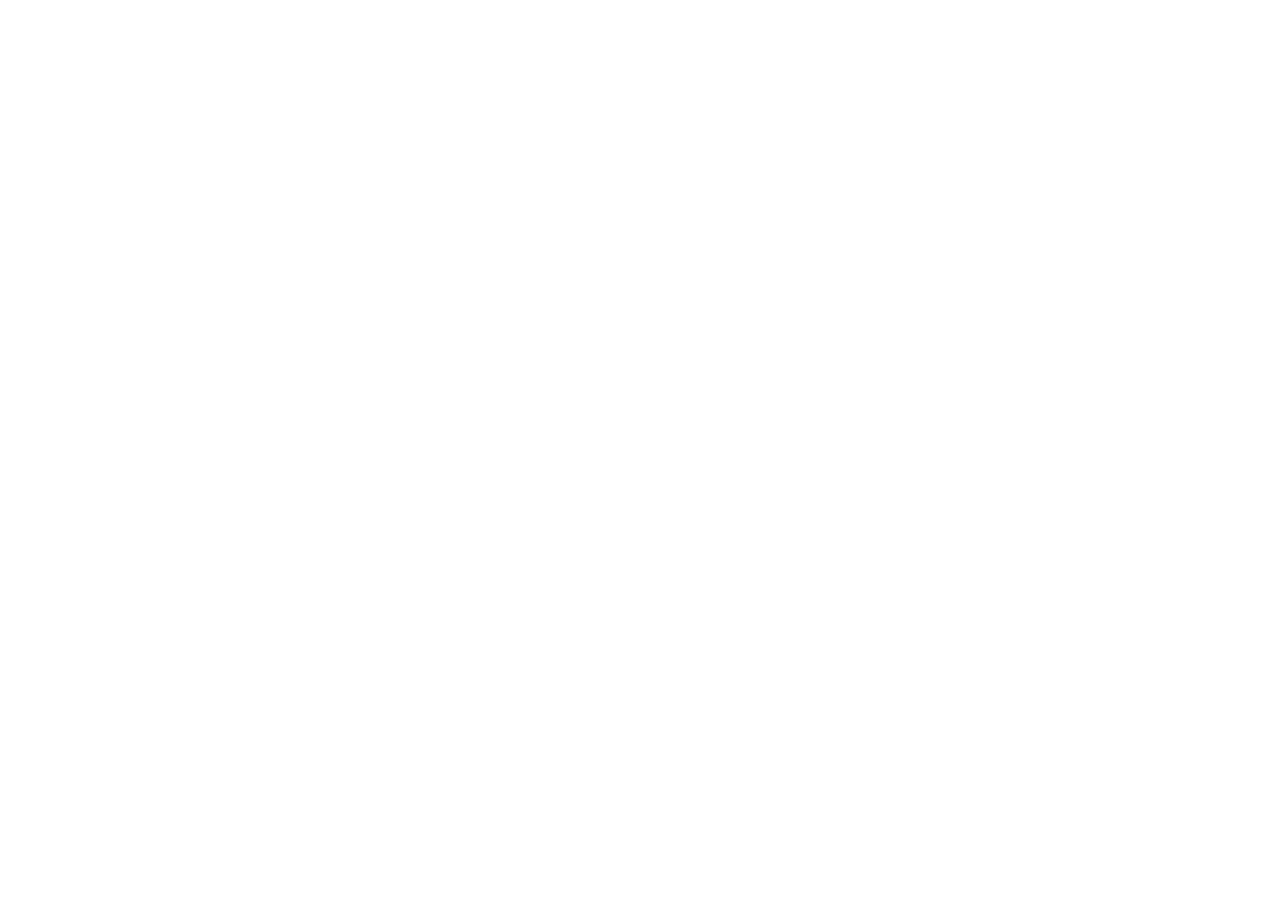
==== index.html @ c230e407 "Creando el proyecto FJSALGADO" ====
<!DOCTYPE html>
<html lang="en">
<head>
    <meta charset="UTF-8">
    <meta http-equiv="X-UA-Compatible" content="IE=edge">
    <meta name="viewport" content="width=device-width, initial-scale=1.0">
    <title>FJSALGADO</title>
    <link rel="stylesheet" href = "css/normalize.css">
    <link href="https://fonts.googleapis.com/css2?family=Staatliches&display=swap" rel="stylesheet">
    <link rel="stylesheet" href = "css/style.css">

</head>
<body>
    
</body>
</html>
---- css/style.css ----
:root{
    --primario: #9C27B0;
    --primarioOscuro: #8911DB;
    --secundario: #FFCE00;
    --secundarioOscuro: rgb(233, 287, 2);
    --blanco: #fff;
    --negro: #000;

    --fuentePrincipal: 'Staatliches', cursive;
}
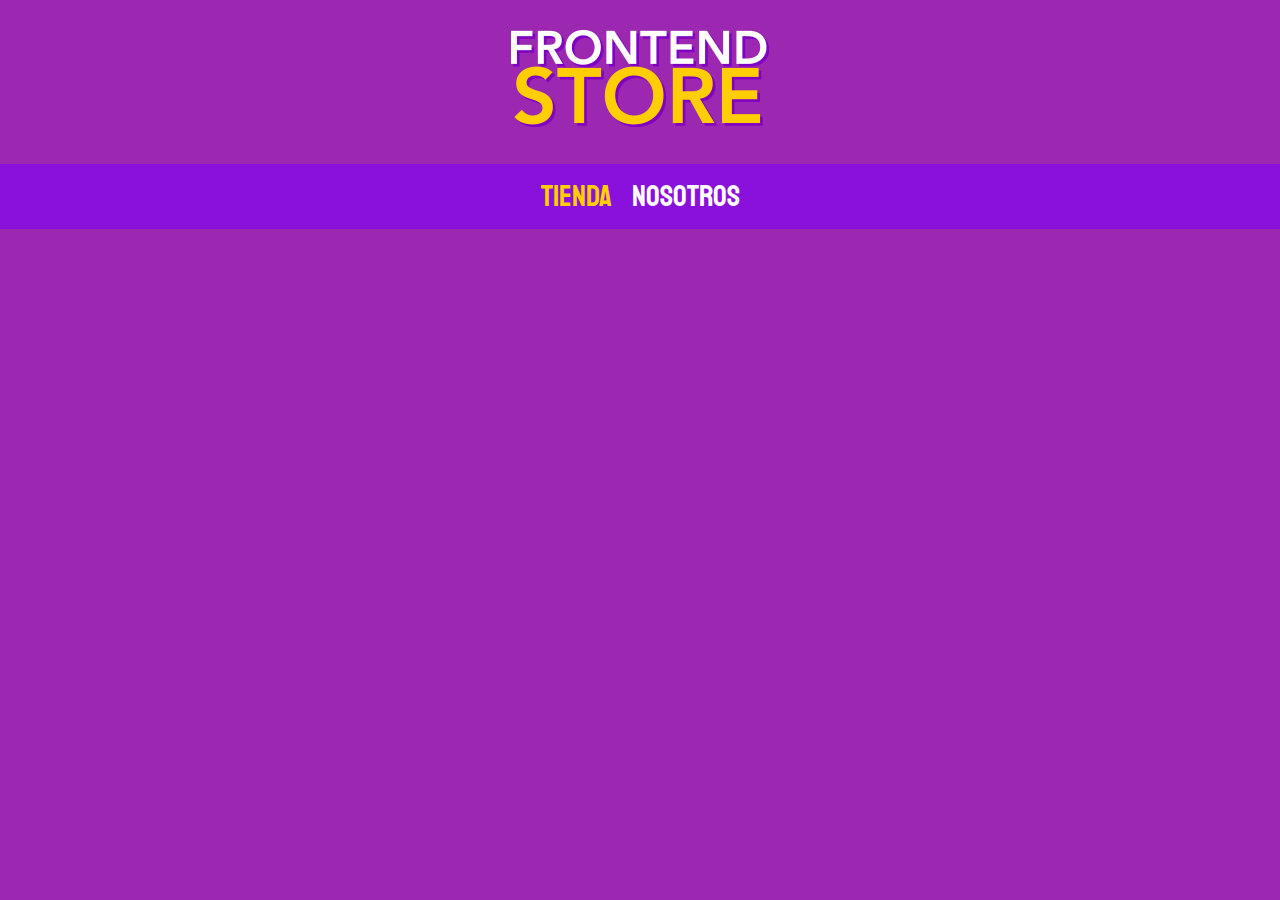
==== commit c4a0ef0a: "creando el cuerpo en index y style" ====
--- a/index.html
+++ b/index.html
@@ -11,6 +11,17 @@
 
 </head>
 <body>
-    
+        <header class="header">
+            <a href="index.html">
+                <img class="header__logo" src="img/logo.png" alt="Logotipo">
+            </a>
+        </header>
+            <nav class="navegacion">
+                <a class= "navegacion__enlace navegacion__enlace--activo" href="#">Tienda</a>
+                <a class= "navegacion__enlace" href="#">Nosotros</a>
+
+            </nav>
+            
+        
 </body>
 </html>--- a/css/style.css
+++ b/css/style.css
@@ -9,3 +9,88 @@
     --fuentePrincipal: 'Staatliches', cursive;
 }
 
+/* apply a natural box layout model to all elements, but allowing components to change */
+html {
+    box-sizing: border-box;
+    font-size: 62.5%;
+  }
+
+*, *:before, *:after {
+    box-sizing: inherit;
+  }
+
+  /** Globales**/
+body{
+    background-color: var(--primario);
+    font-size: 1.6rem;
+    line-height: 1.5;
+}
+
+p{
+    font-size: 1.8rem;
+    font-family: Arial, Helvetica, sans-serif;
+    color: var(--blanco);
+}
+
+a{
+    text-decoration: none;
+    
+}
+
+img{
+    max-width: 100%;
+}
+
+.contenedor{
+    max-width: 120rem;
+    margin: 0 auto;
+}
+
+h1,h2,h3{
+    text-align: center;
+    color: var(--secundario);
+    font-family: var(--fuentePrincipal);
+}
+
+h1{
+    font-size: 4rem;
+}
+
+h2{
+    font-size: 3.2rem;
+}
+
+h3{
+    font-size: 2.4rem;
+}
+
+/** Header **/
+.header{
+    display: flex;
+    justify-content: center;
+}
+
+.header__logo{
+    margin: 3rem 0;
+}
+/** Navegacion **/
+
+.navegacion{
+    background-color: var(--primarioOscuro);
+    padding: 1rem 0;
+    display: flex;
+    justify-content: center;
+    gap: 2rem;
+}
+
+.navegacion__enlace{
+    font-family: var(--fuentePrincipal);
+    color: var(--blanco);
+    font-size: 3rem;
+
+}
+
+.navegacion__enlace--activo,
+.navegacion__enlace:hover{
+    color: var(--secundario);
+}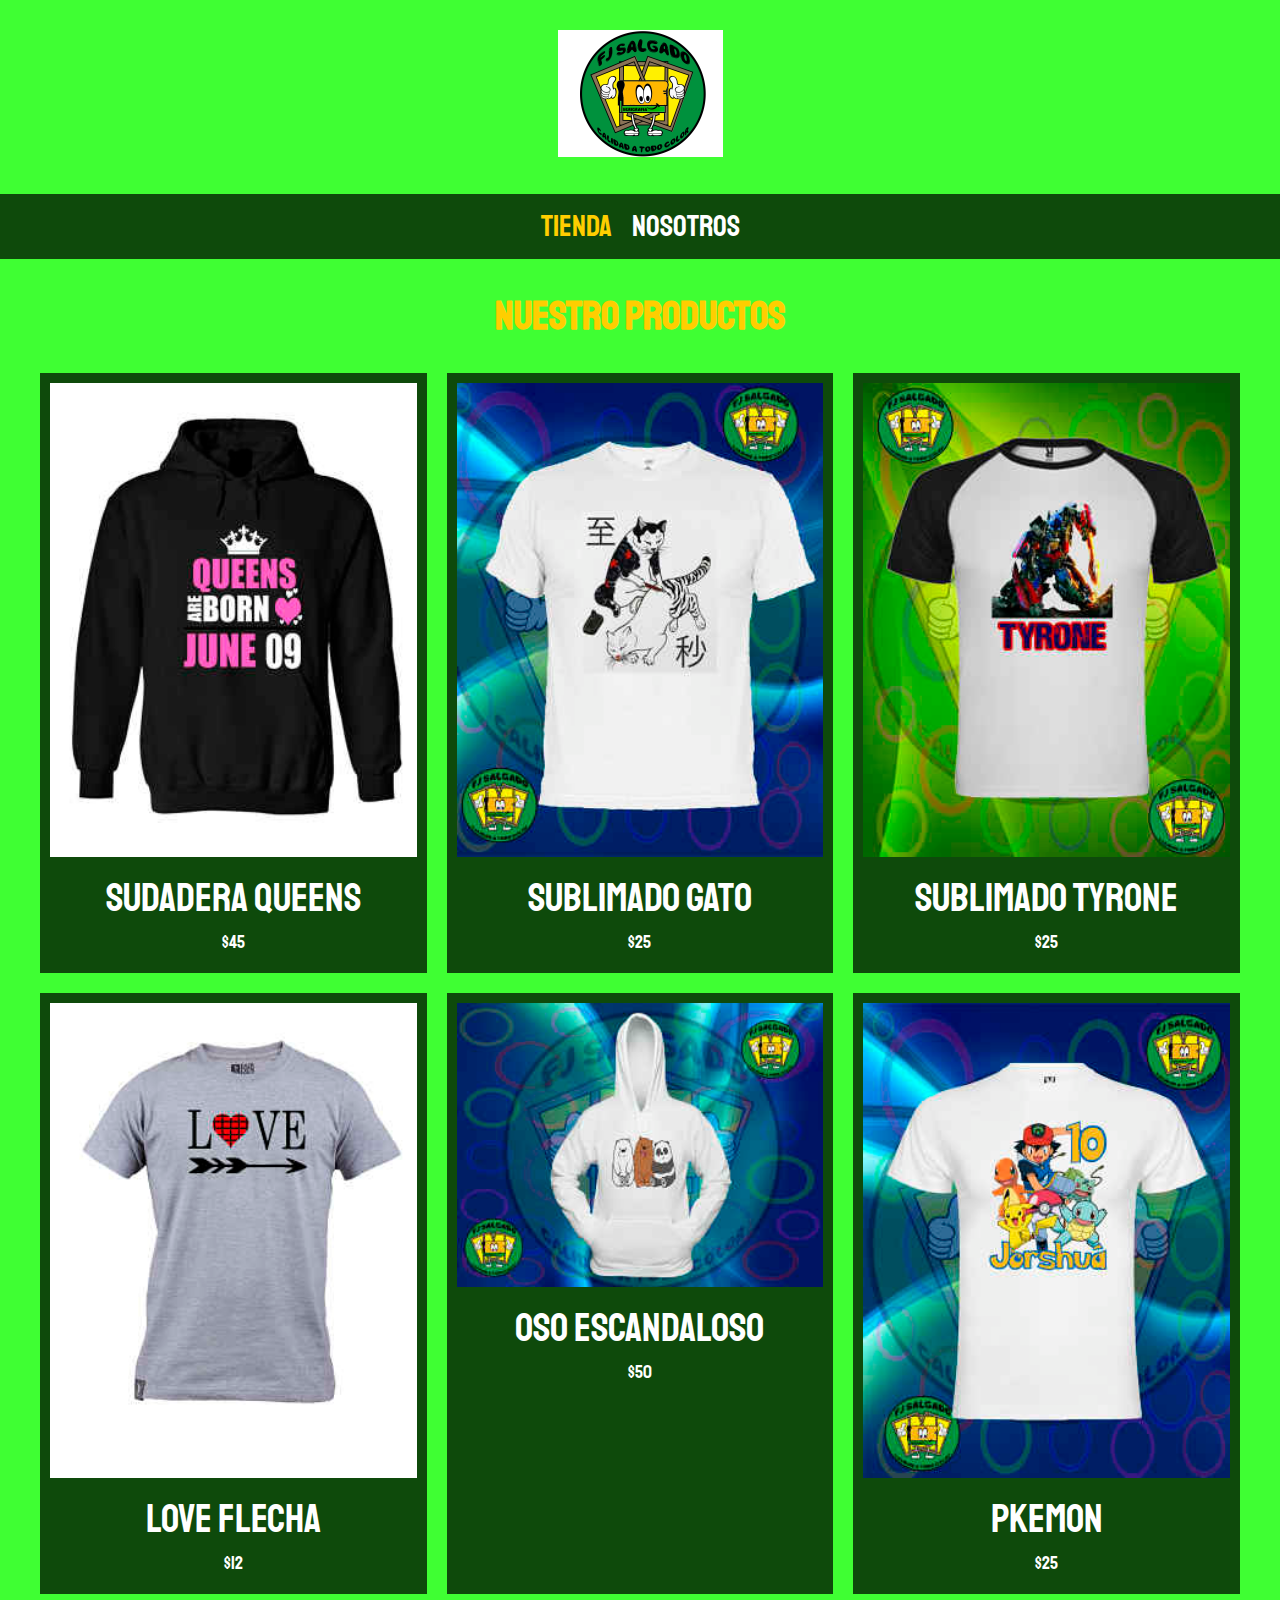
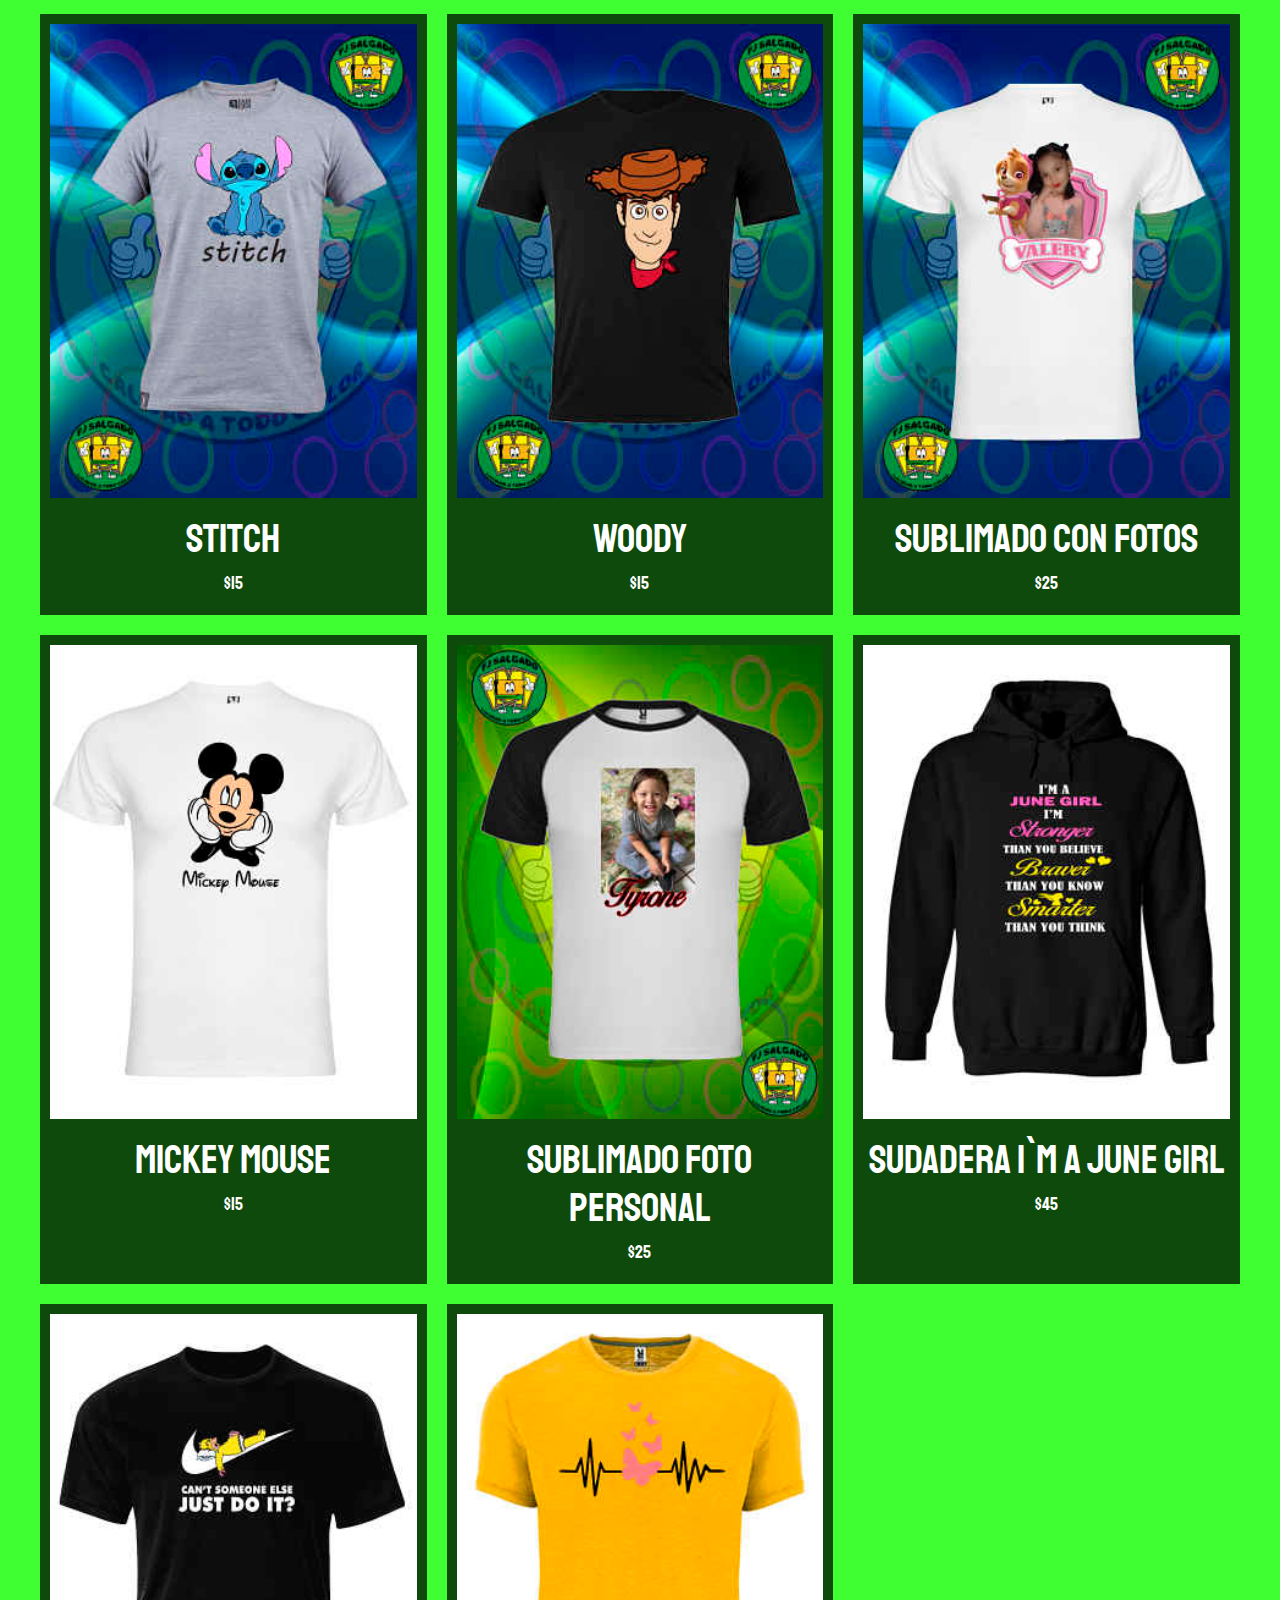
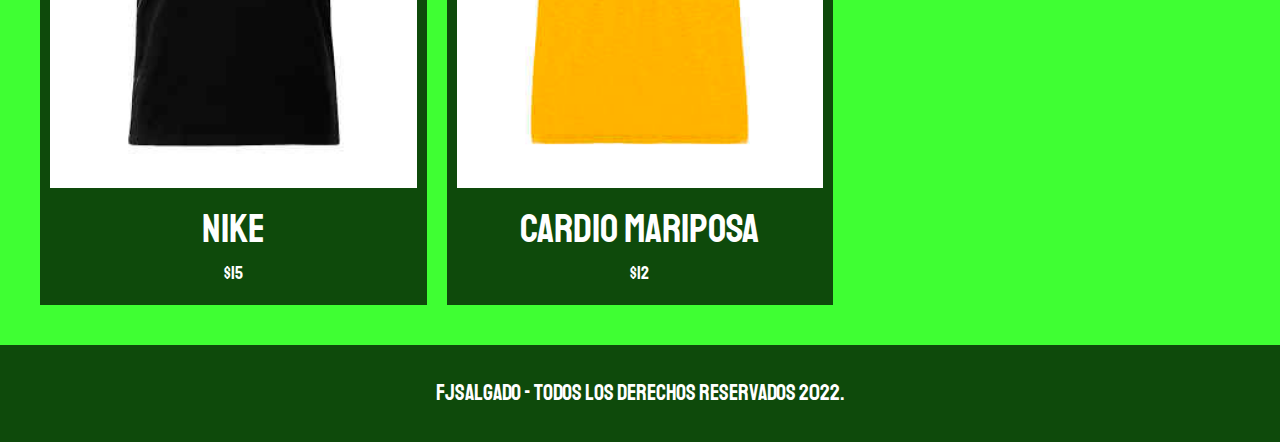
==== commit ce8a4499: "agregaron las imagenes de camisa y se modifico el style y index" ====
--- a/index.html
+++ b/index.html
@@ -17,11 +17,151 @@
             </a>
         </header>
             <nav class="navegacion">
-                <a class= "navegacion__enlace navegacion__enlace--activo" href="#">Tienda</a>
-                <a class= "navegacion__enlace" href="#">Nosotros</a>
+                <a class= "navegacion__enlace navegacion__enlace--activo" href="index.html">Tienda</a>
+                <a class= "navegacion__enlace" href="nosotros.html">Nosotros</a>
 
             </nav>
-            
+
+            <main class="contenedor">
+                <h1>Nuestro Productos</h1>
+
+                <div class="grid"> 
+                    <div class = "producto"> 
+                        <a href="producto.html"> 
+                            <img class = "producto__imagen" src="img/1.jpg" alt="imagen camisa">
+                            <div class = "producto__informacion">
+                                <p class = "producto__nombre">Sudadera Queens</p>
+                                <p class= "producto__precio">$45</p>
+                            </div>
+                        </a>    
+                    </div> <!-- Aqui termina el Divproducto-->
+                    <div class = "producto"> 
+                        <a href="producto.html"> 
+                            <img class = "producto__imagen" src="img/2.jpg" alt="imagen camisa">
+                            <div class = "producto__informacion">
+                                <p class = "producto__nombre">Sublimado Gato</p>
+                                <p class= "producto__precio">$25</p>
+                            </div>
+                        </a>    
+                    </div> <!-- Aqui termina el Divproducto-->
+                    <div class = "producto"> 
+                        <a href="producto.html"> 
+                            <img class = "producto__imagen" src="img/3.jpg" alt="imagen camisa">
+                            <div class = "producto__informacion">
+                                <p class = "producto__nombre">Sublimado Tyrone</p>
+                                <p class= "producto__precio">$25</p>
+                            </div>
+                        </a>    
+                    </div> <!-- Aqui termina el Divproducto-->
+                    <div class = "producto"> 
+                        <a href="producto.html"> 
+                            <img class = "producto__imagen" src="img/4.jpg" alt="imagen camisa">
+                            <div class = "producto__informacion">
+                                <p class = "producto__nombre">Love Flecha</p>
+                                <p class= "producto__precio">$12</p>
+                            </div>
+                        </a>    
+                    </div> <!-- Aqui termina el Divproducto-->
+                    <div class = "producto"> 
+                        <a href="producto.html"> 
+                            <img class = "producto__imagen" src="img/5.jpg" alt="imagen camisa">
+                            <div class = "producto__informacion">
+                                <p class = "producto__nombre">Oso Escandaloso</p>
+                                <p class= "producto__precio">$50</p>
+                            </div>
+                        </a>    
+                    </div> <!-- Aqui termina el Divproducto-->
+                    <div class = "producto"> 
+                        <a href="producto.html"> 
+                            <img class = "producto__imagen" src="img/6.jpg" alt="imagen camisa">
+                            <div class = "producto__informacion">
+                                <p class = "producto__nombre">Pkemon</p>
+                                <p class= "producto__precio">$25</p>
+                            </div>
+                        </a>    
+                    </div> <!-- Aqui termina el Divproducto-->
+                    <div class = "producto"> 
+                        <a href="producto.html"> 
+                            <img class = "producto__imagen" src="img/7.jpg" alt="imagen camisa">
+                            <div class = "producto__informacion">
+                                <p class = "producto__nombre">Stitch</p>
+                                <p class= "producto__precio">$15</p>
+                            </div>
+                        </a>    
+                    </div> <!-- Aqui termina el Divproducto-->
+                    <div class = "producto"> 
+                        <a href="producto.html"> 
+                            <img class = "producto__imagen" src="img/8.jpg" alt="imagen camisa">
+                            <div class = "producto__informacion">
+                                <p class = "producto__nombre">Woody</p>
+                                <p class= "producto__precio">$15</p>
+                            </div>
+                        </a>    
+                    </div> <!-- Aqui termina el Divproducto-->
+                    <div class = "producto"> 
+                        <a href="producto.html"> 
+                            <img class = "producto__imagen" src="img/9.jpg" alt="imagen camisa">
+                            <div class = "producto__informacion">
+                                <p class = "producto__nombre">sublimado con fotos</p>
+                                <p class= "producto__precio">$25</p>
+                            </div>
+                        </a>    
+                    </div> <!-- Aqui termina el Divproducto-->
+                    <div class = "producto"> 
+                        <a href="producto.html"> 
+                            <img class = "producto__imagen" src="img/10.jpg" alt="imagen camisa">
+                            <div class = "producto__informacion">
+                                <p class = "producto__nombre">Mickey Mouse </p>
+                                <p class= "producto__precio">$15</p>
+                            </div>
+                        </a>    
+                    </div> <!-- Aqui termina el Divproducto-->
+                    <div class = "producto"> 
+                        <a href="producto.html"> 
+                            <img class = "producto__imagen" src="img/11.jpg" alt="imagen camisa">
+                            <div class = "producto__informacion">
+                                <p class = "producto__nombre">Sublimado foto personal</p>
+                                <p class= "producto__precio">$25</p>
+                            </div>
+                        </a>    
+                    </div> <!-- Aqui termina el Divproducto-->
+                    <div class = "producto"> 
+                        <a href="producto.html"> 
+                            <img class = "producto__imagen" src="img/12.jpg" alt="imagen camisa">
+                            <div class = "producto__informacion">
+                                <p class = "producto__nombre">Sudadera I`m A June Girl</p>
+                                <p class= "producto__precio">$45</p>
+                            </div>
+                        </a>    
+                    </div> <!-- Aqui termina el Divproducto-->
+                    <div class = "producto"> 
+                        <a href="producto.html"> 
+                            <img class = "producto__imagen" src="img/13.jpg" alt="imagen camisa">
+                            <div class = "producto__informacion">
+                                <p class = "producto__nombre">Nike</p>
+                                <p class= "producto__precio">$15</p>
+                            </div>
+                        </a>    
+                    </div> <!-- Aqui termina el Divproducto-->
+                    <div class = "producto"> 
+                        <a href="producto.html"> 
+                            <img class = "producto__imagen" src="img/14.jpg" alt="imagen camisa">
+                            <div class = "producto__informacion">
+                                <p class = "producto__nombre">Cardio Mariposa</p>
+                                <p class= "producto__precio">$12</p>
+                            </div>
+                        </a>    
+                    </div> <!-- Aqui termina el Divproducto-->
+                    
+                    <div class = "grafico grafico--camisas"></div>
+                    <div class = "grafico grafico--node"></div>
+
+                </div> 
+            </main>
+
+            <footer class="footer">
+              <p class="footer__texto">FJSALGADO - Todos Los Derechos Reservados 2022.</p>  
+            </footer>            
         
 </body>
 </html>--- a/css/style.css
+++ b/css/style.css
@@ -1,6 +1,6 @@
 :root{
-    --primario: #9C27B0;
-    --primarioOscuro: #8911DB;
+    --primario: #3FFF33;
+    --primarioOscuro: #0E4A0B;
     --secundario: #FFCE00;
     --secundarioOscuro: rgb(233, 287, 2);
     --blanco: #fff;
@@ -73,6 +73,18 @@
 .header__logo{
     margin: 3rem 0;
 }
+/** Footer**/
+.footer{
+    background-color:var(--primarioOscuro);
+    padding: 1rem 0;
+    margin-top:2rem;
+
+}
+.footer__texto{
+    font-family: var(--fuentePrincipal);
+    text-align: center;
+    font-size: 2.2rem;
+}
 /** Navegacion **/
 
 .navegacion{
@@ -93,4 +105,46 @@
 .navegacion__enlace--activo,
 .navegacion__enlace:hover{
     color: var(--secundario);
+}
+
+/**Grid **/
+.grid{
+    display: grid;
+    grid-template-columns: repeat(2, 1fr);
+    gap: 2rem;
+}
+@media (min-width: 768px){
+    .grid{
+        grid-template-columns: repeat(3, 1fr);
+    }
+}
+
+/** Producto **/
+.producto{
+    background-color: var(--primarioOscuro);
+    padding: 1rem;
+}
+
+.producto__imagen{
+    width: 100%;
+
+}
+
+.producto__nombre{
+
+    font-size: 4rem;
+}
+
+.producto__Precio{
+    font-size: 2.8rem;
+    color: var(--secundario);
+
+}
+
+.producto__nombre,
+.producto__precio{
+    font-family: var(--fuentePrincipal);
+    margin: 1rem 0;
+    text-align: center;
+    line-height: 1.2;
 }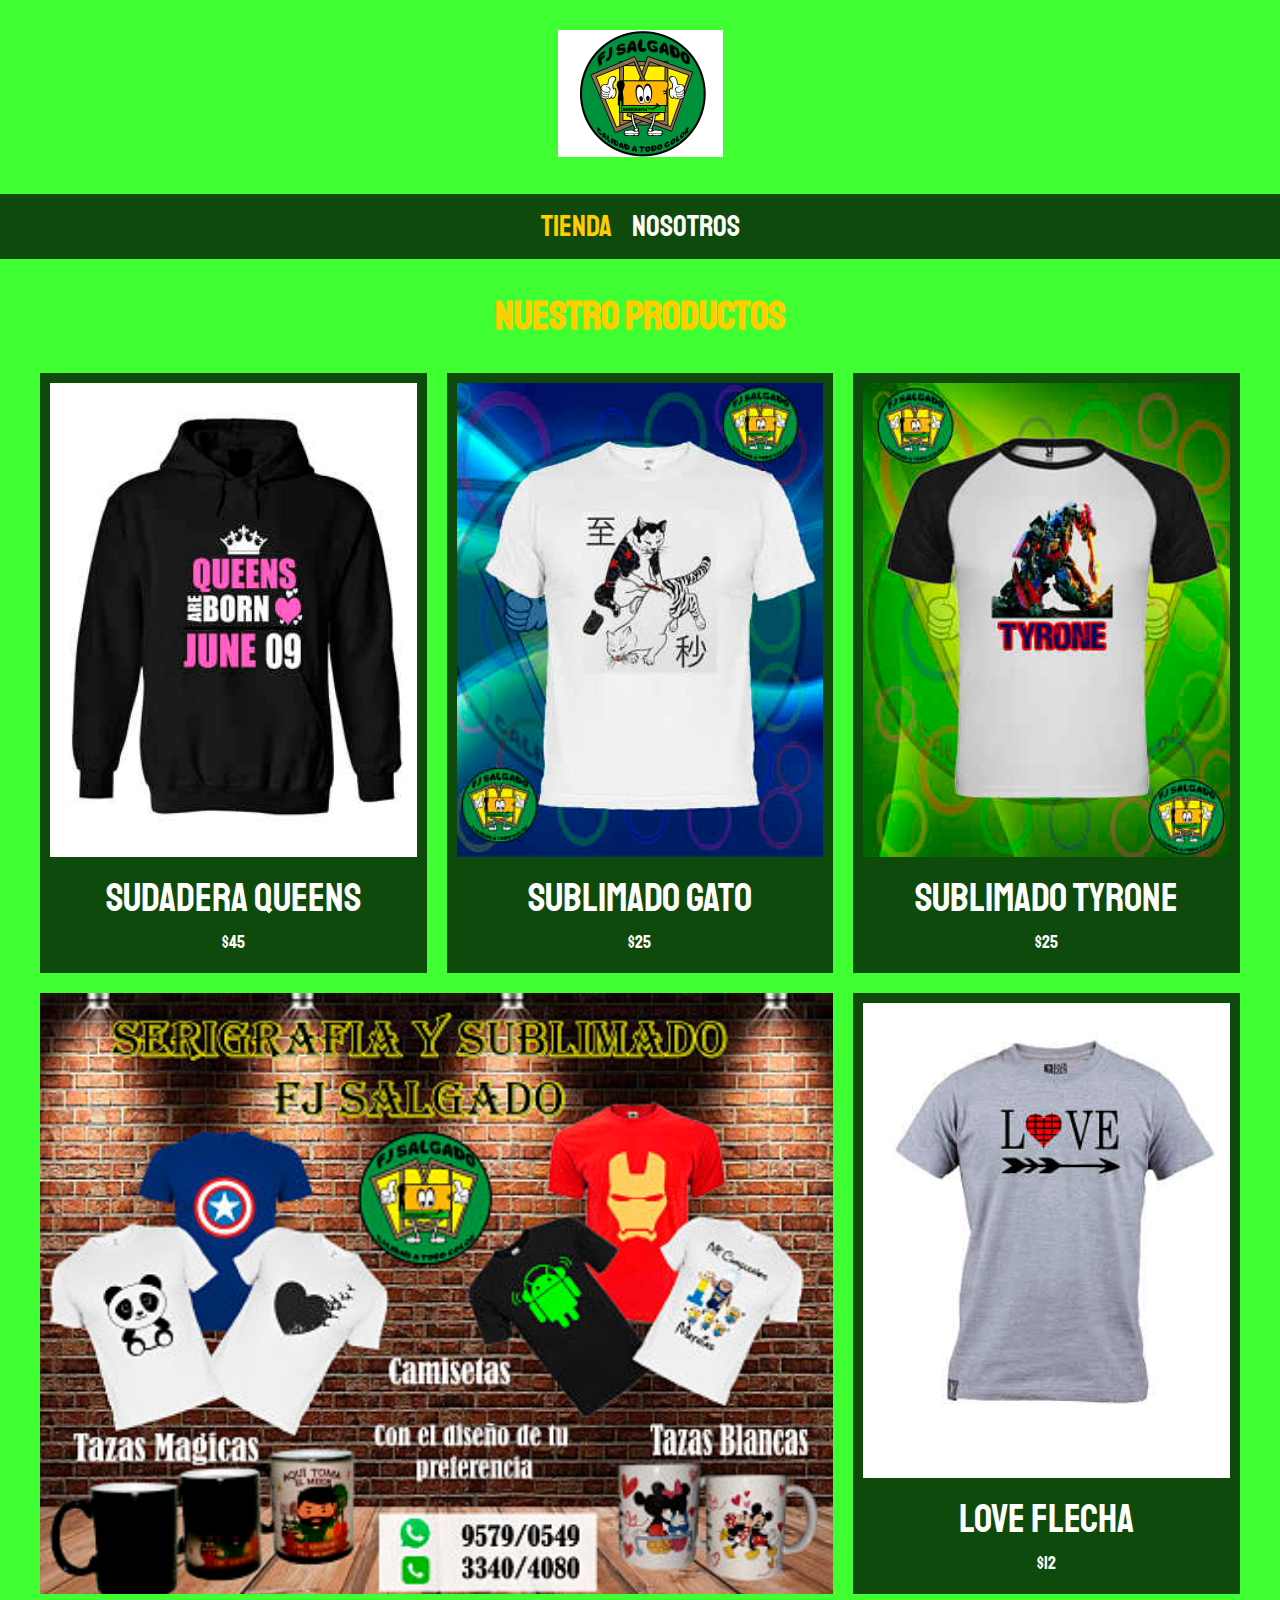
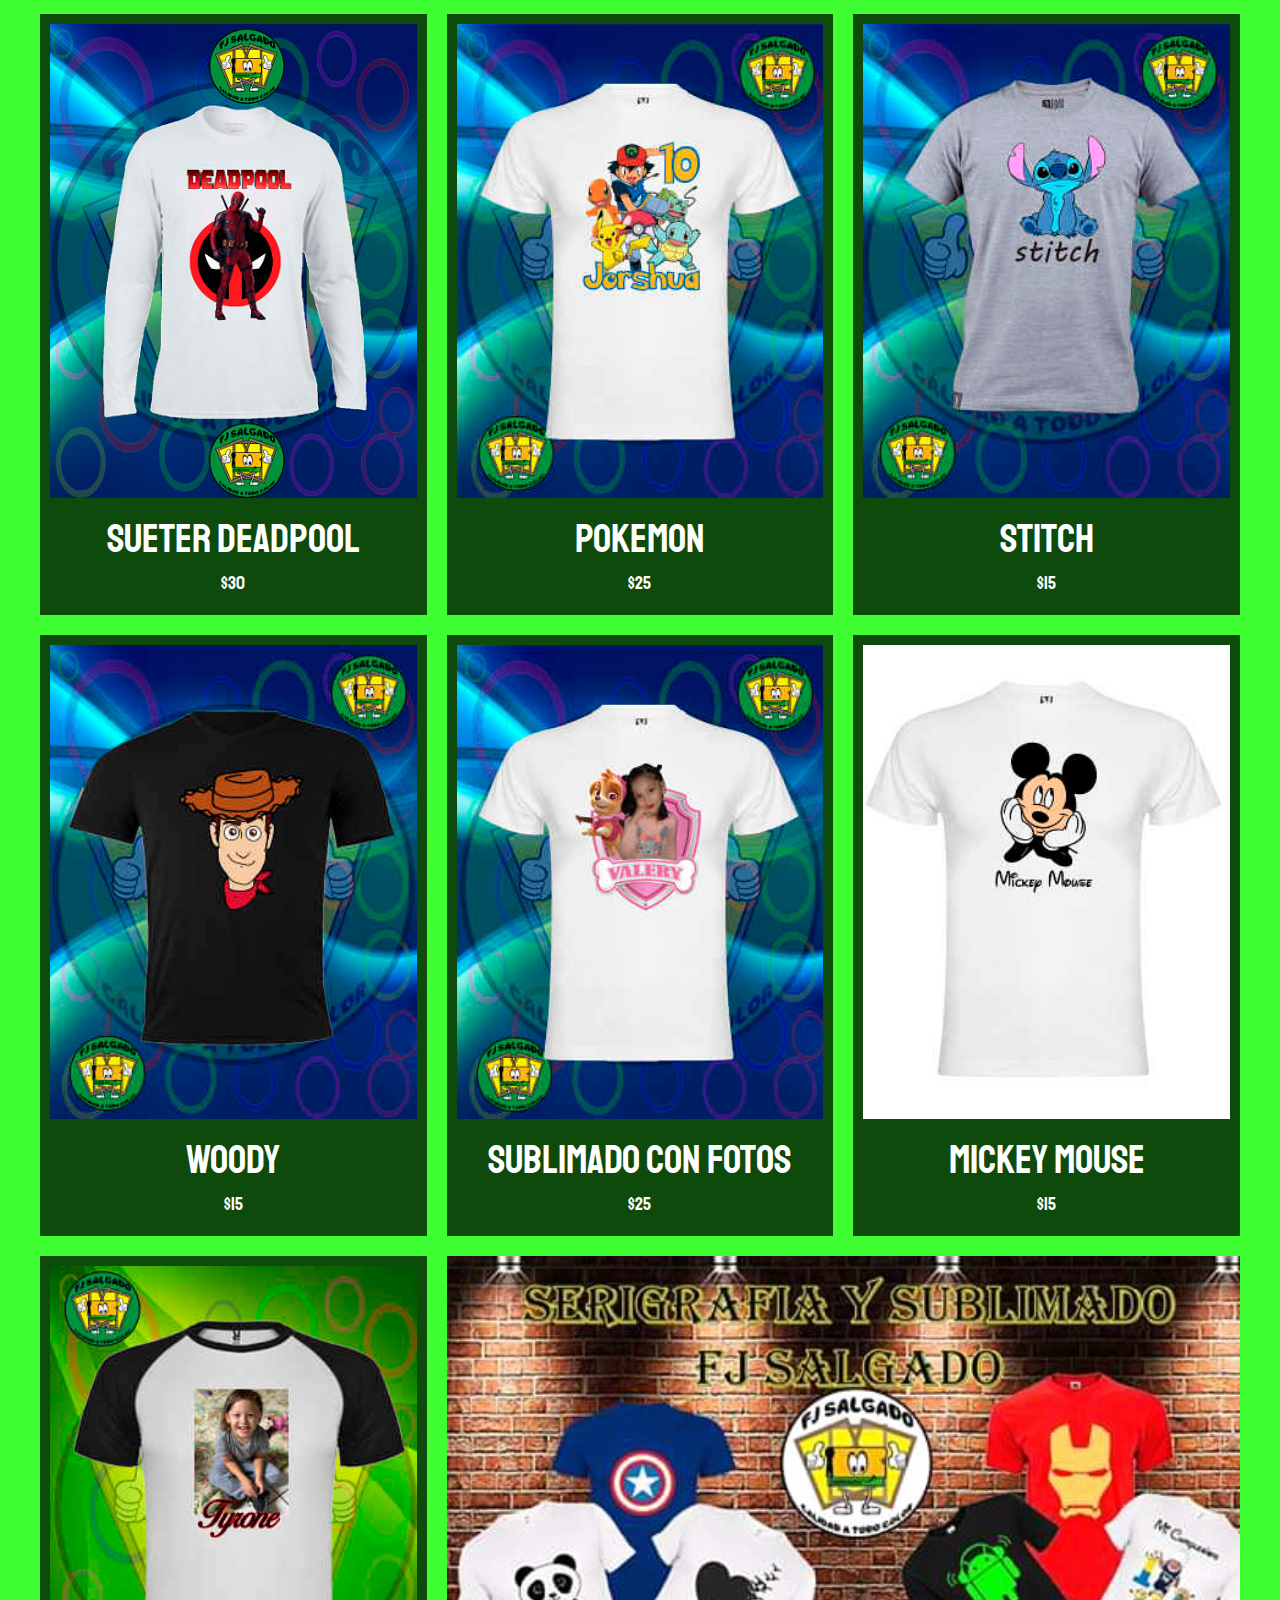
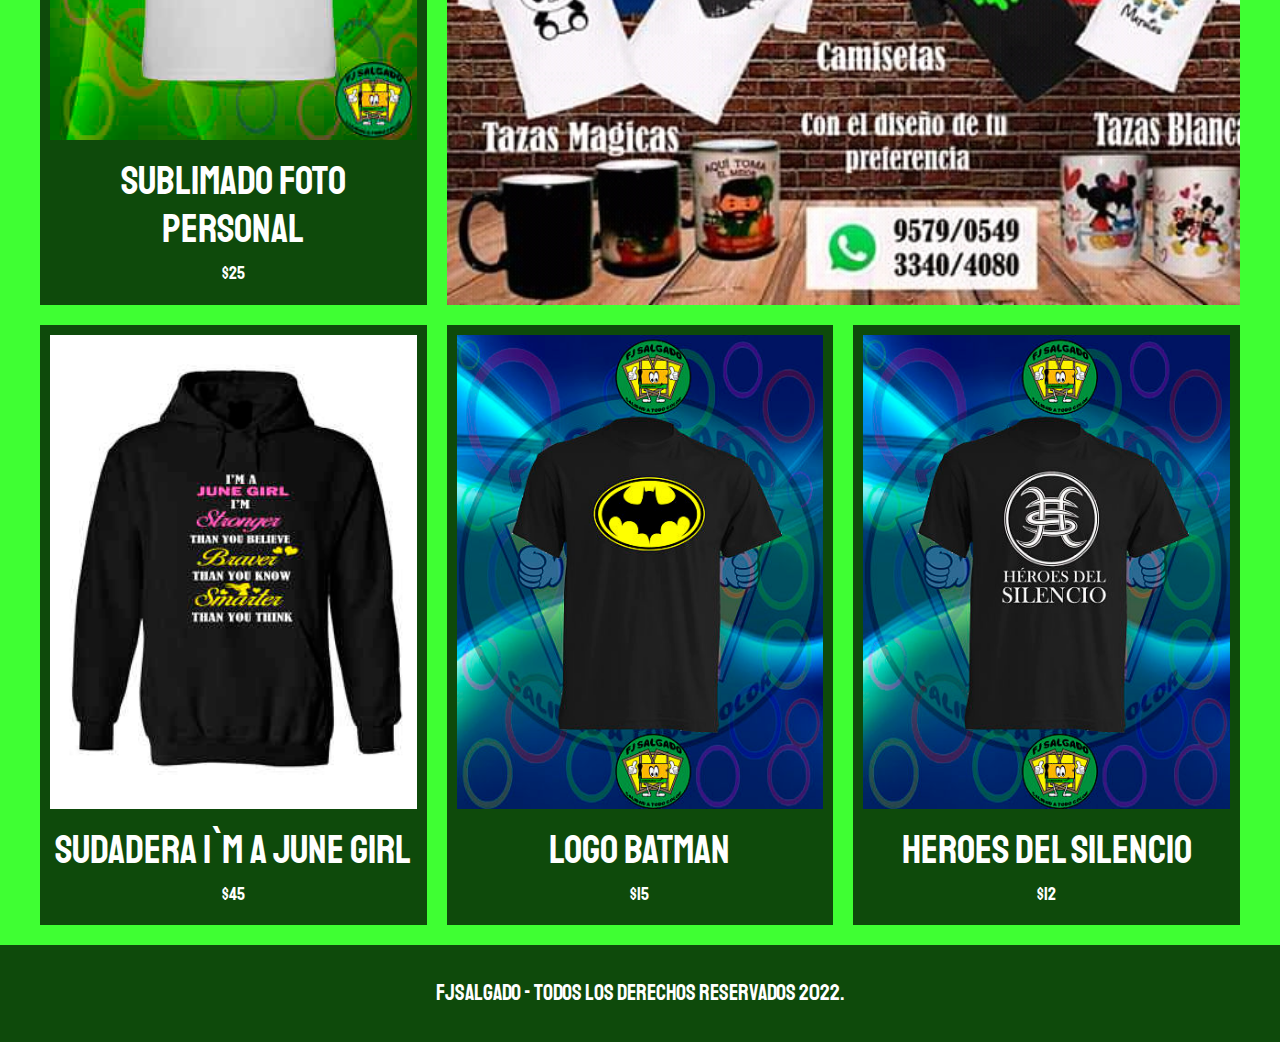
==== commit 34d37a91: "se arreglaron los problemas de imagen grafico y funciona bien" ====
--- a/index.html
+++ b/index.html
@@ -66,8 +66,8 @@
                         <a href="producto.html"> 
                             <img class = "producto__imagen" src="img/5.jpg" alt="imagen camisa">
                             <div class = "producto__informacion">
-                                <p class = "producto__nombre">Oso Escandaloso</p>
-                                <p class= "producto__precio">$50</p>
+                                <p class = "producto__nombre">Sueter Deadpool</p>
+                                <p class= "producto__precio">$30</p>
                             </div>
                         </a>    
                     </div> <!-- Aqui termina el Divproducto-->
@@ -75,7 +75,7 @@
                         <a href="producto.html"> 
                             <img class = "producto__imagen" src="img/6.jpg" alt="imagen camisa">
                             <div class = "producto__informacion">
-                                <p class = "producto__nombre">Pkemon</p>
+                                <p class = "producto__nombre">Pokemon</p>
                                 <p class= "producto__precio">$25</p>
                             </div>
                         </a>    
@@ -138,7 +138,7 @@
                         <a href="producto.html"> 
                             <img class = "producto__imagen" src="img/13.jpg" alt="imagen camisa">
                             <div class = "producto__informacion">
-                                <p class = "producto__nombre">Nike</p>
+                                <p class = "producto__nombre">Logo Batman</p>
                                 <p class= "producto__precio">$15</p>
                             </div>
                         </a>    
@@ -147,14 +147,15 @@
                         <a href="producto.html"> 
                             <img class = "producto__imagen" src="img/14.jpg" alt="imagen camisa">
                             <div class = "producto__informacion">
-                                <p class = "producto__nombre">Cardio Mariposa</p>
+                                <p class = "producto__nombre">Heroes del Silencio</p>
                                 <p class= "producto__precio">$12</p>
                             </div>
                         </a>    
                     </div> <!-- Aqui termina el Divproducto-->
+            
                     
-                    <div class = "grafico grafico--camisas"></div>
-                    <div class = "grafico grafico--node"></div>
+                    <div class = "grafico grafico--publicida1"></div>
+                    <div class = "grafico grafico--publicida2"></div>
 
                 </div> 
             </main>
--- a/css/style.css
+++ b/css/style.css
@@ -147,4 +147,38 @@
     margin: 1rem 0;
     text-align: center;
     line-height: 1.2;
+}
+
+/* Graficos */
+.grafico{
+    min-height: 30rem;
+    background-repeat: no-repeat;
+    background-size: cover;
+    grid-column: 1 / 3;
+
+}
+.grafico--publicida1{
+    grid-row: 2 / 3;
+    grid-column: 1 / 3;
+    background-image: url(../img/grafico1.jpg);
+    
+
+}
+
+.grafico--publicida2{
+    background-image: url(../img/grafico2.jpg);
+    grid-row: 1 / 3;
+    grid-column: 8 / 9;
+    
+
+}
+
+
+@media (min-width: 768px){
+
+    .grafico--publicida2{
+        grid-row: 5 / 6;
+        grid-column: 2 / 4;
+
+    }
 }